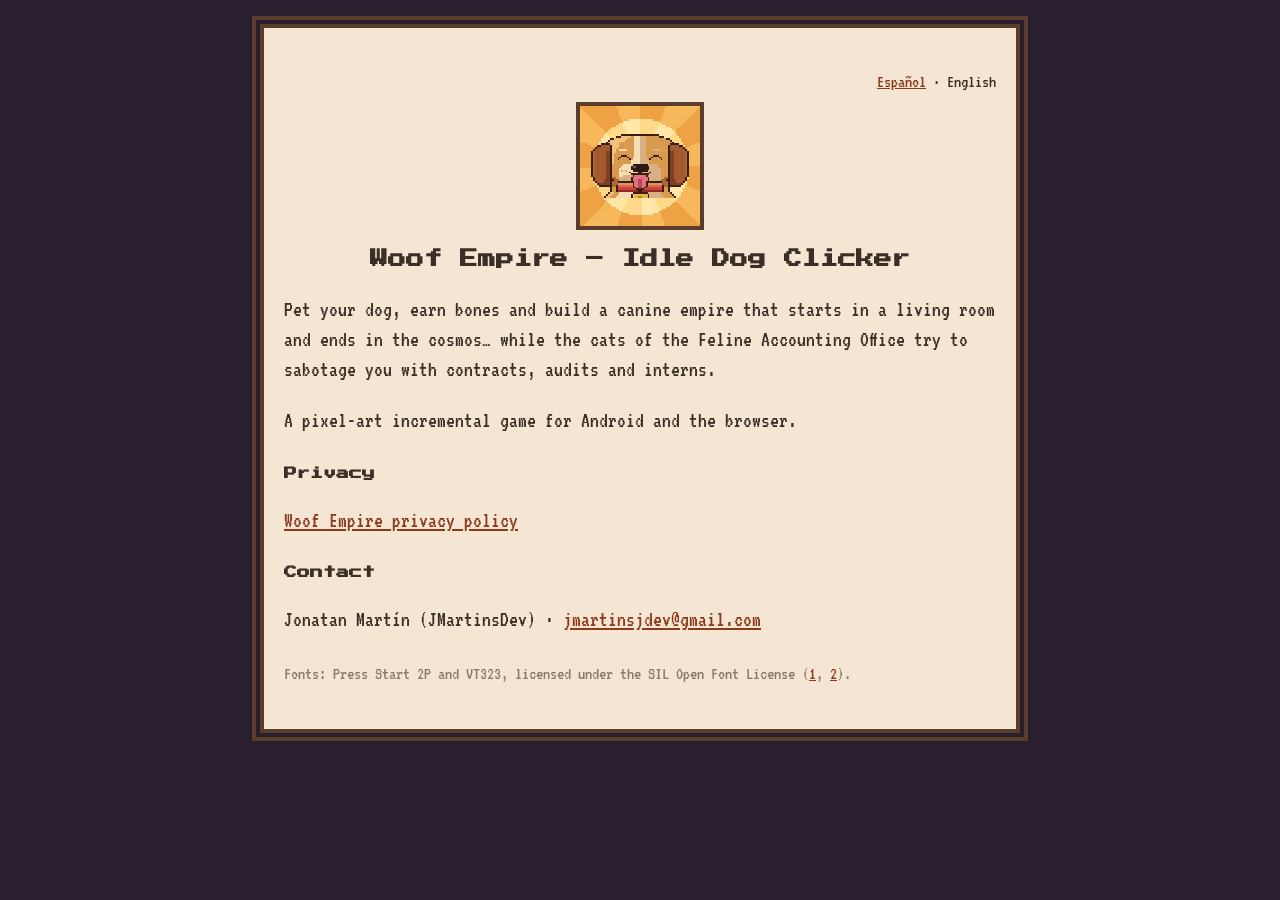
==== en.html @ f6b8b694 "Web de JMartinsDev: página de Woof Empire y política de privacidad (es/en) Co-Authored-By: Claude Op" ====
<!doctype html>
<html lang="en">
<head>
<meta charset="utf-8">
<meta name="viewport" content="width=device-width,initial-scale=1">
<title>JMartinsDev · Woof Empire</title>
<meta name="description" content="Jonatan Martín (JMartinsDev), independent game developer. Woof Empire – Idle Dog Clicker.">
<link rel="icon" href="favicon.png">
<link rel="stylesheet" href="estilo.css">
</head>
<body>
<main>
<p class="idiomas"><a href="index.html">Español</a> · English</p>
<img class="icono" src="woof-empire/icono.png" alt="Woof Empire">
<h1 class="centro">Woof Empire – Idle Dog Clicker</h1>
<p>Pet your dog, earn bones and build a canine empire that starts in a living room and ends in the cosmos… while the cats of the Feline Accounting Office try to sabotage you with contracts, audits and interns.</p>
<p>A pixel-art incremental game for Android and the browser.</p>
<h2>Privacy</h2>
<p><a href="woof-empire/privacy.html">Woof Empire privacy policy</a></p>
<h2>Contact</h2>
<p>Jonatan Martín (JMartinsDev) · <a href="mailto:jmartinsjdev@gmail.com">jmartinsjdev@gmail.com</a></p>
<p class="pie">Fonts: Press Start 2P and VT323, licensed under the SIL Open Font License (<a href="fuentes/OFL-PressStart2P.txt">1</a>, <a href="fuentes/OFL-VT323.txt">2</a>).</p>
</main>
</body>
</html>
---- estilo.css ----
/* Web de Jonatan Martín (JMartinsDev): mismos colores y tipografías que Woof Empire */
@font-face{font-family:'Press Start 2P';src:url('fuentes/PressStart2P-Regular.ttf') format('truetype');font-display:swap}
@font-face{font-family:'VT323';src:url('fuentes/VT323-Regular.ttf') format('truetype');font-display:swap}
:root{--fondo:#2A1F2E;--papel:#F5E6D3;--tinta:#3A2E26;--borde:#5A3E2B;--dorado:#EDC055;--suave:#8A7A6A}
*{box-sizing:border-box}
html{-webkit-text-size-adjust:100%}
body{margin:0;background:var(--fondo);color:var(--tinta);font-family:'VT323',monospace;font-size:22px;line-height:1.35}
main{max-width:760px;margin:24px auto;padding:24px 20px;background:var(--papel);border:4px solid var(--borde);box-shadow:0 0 0 4px var(--fondo),0 0 0 8px var(--borde)}
@media (max-width:820px){main{margin:16px;padding:18px 16px}}
h1,h2,.pixel{font-family:'Press Start 2P',monospace;line-height:1.5}
h1{font-size:18px;margin:0 0 12px}
h2{font-size:13px;margin:28px 0 8px}
a{color:#8A3A1E}
img.icono{width:128px;height:128px;image-rendering:pixelated;display:block;margin:0 auto 16px;border:4px solid var(--borde)}
.centro{text-align:center}
.idiomas{text-align:right;font-size:18px;margin-bottom:8px}
.pie{color:var(--suave);font-size:18px;margin-top:28px}
ul{padding-left:22px}
li{margin:4px 0}
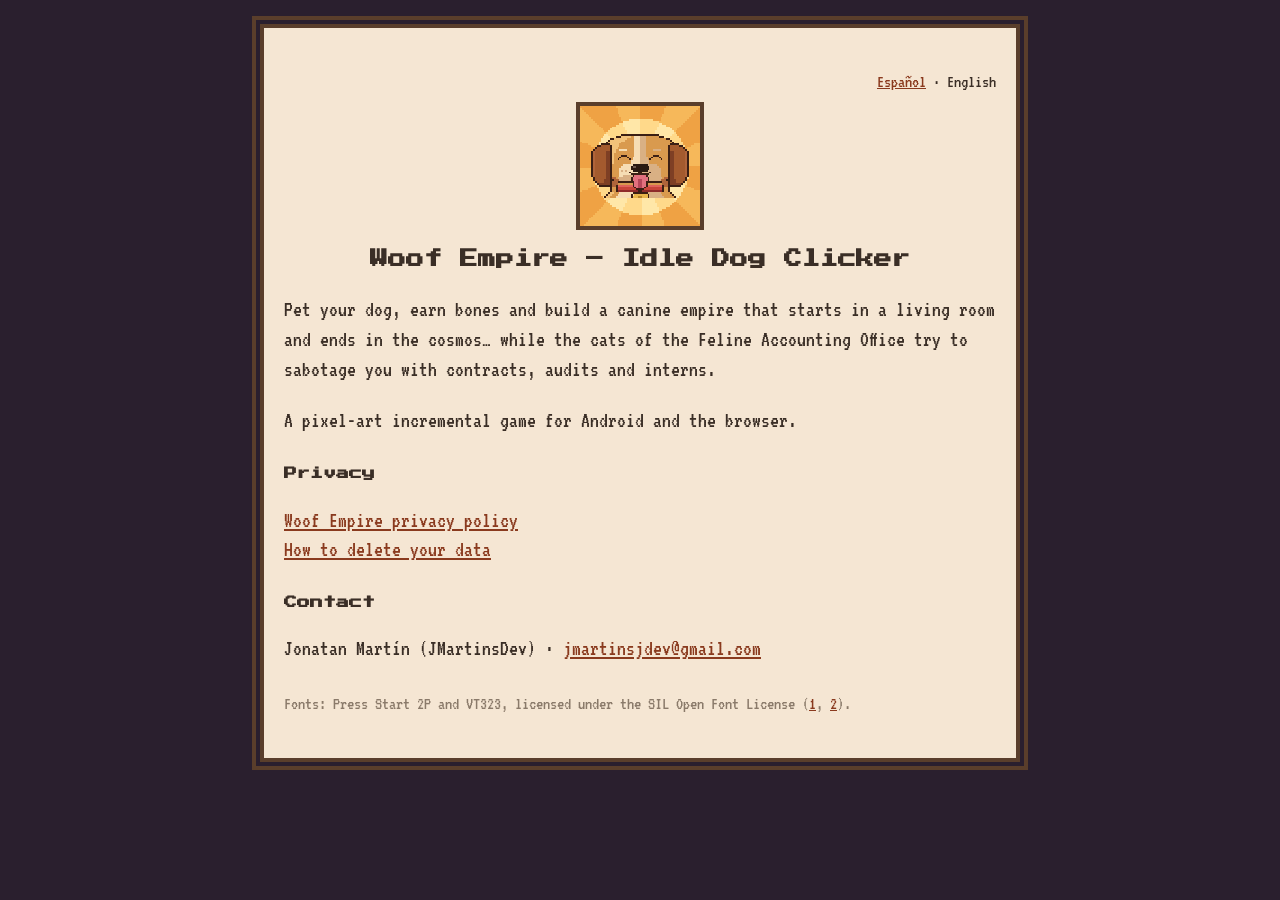
==== commit 258850a3: "Páginas para borrar los datos de Woof Empire (es/en), enlazadas desde la portada y la política de pr" ====
--- a/en.html
+++ b/en.html
@@ -16,7 +16,7 @@
 <p>Pet your dog, earn bones and build a canine empire that starts in a living room and ends in the cosmos… while the cats of the Feline Accounting Office try to sabotage you with contracts, audits and interns.</p>
 <p>A pixel-art incremental game for Android and the browser.</p>
 <h2>Privacy</h2>
-<p><a href="woof-empire/privacy.html">Woof Empire privacy policy</a></p>
+<p><a href="woof-empire/privacy.html">Woof Empire privacy policy</a><br><a href="woof-empire/delete-data.html">How to delete your data</a></p>
 <h2>Contact</h2>
 <p>Jonatan Martín (JMartinsDev) · <a href="mailto:jmartinsjdev@gmail.com">jmartinsjdev@gmail.com</a></p>
 <p class="pie">Fonts: Press Start 2P and VT323, licensed under the SIL Open Font License (<a href="fuentes/OFL-PressStart2P.txt">1</a>, <a href="fuentes/OFL-VT323.txt">2</a>).</p>
